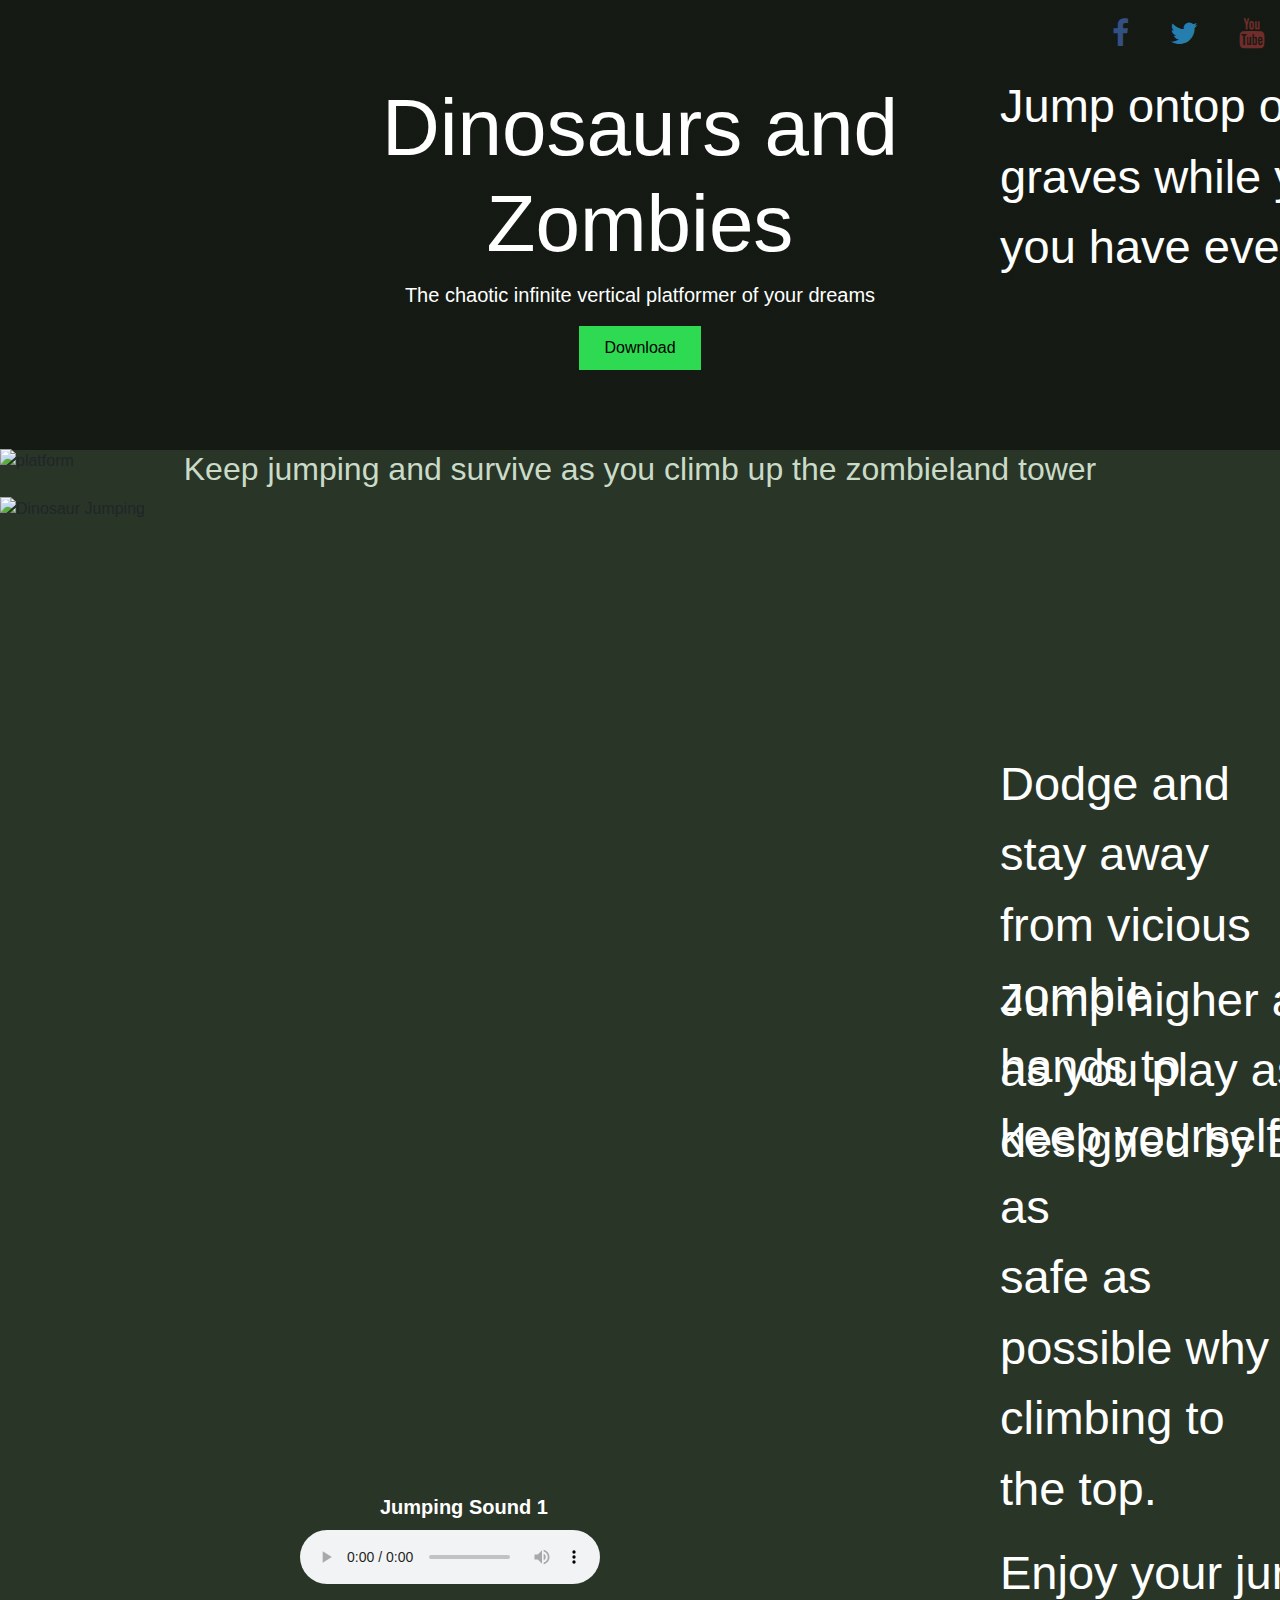
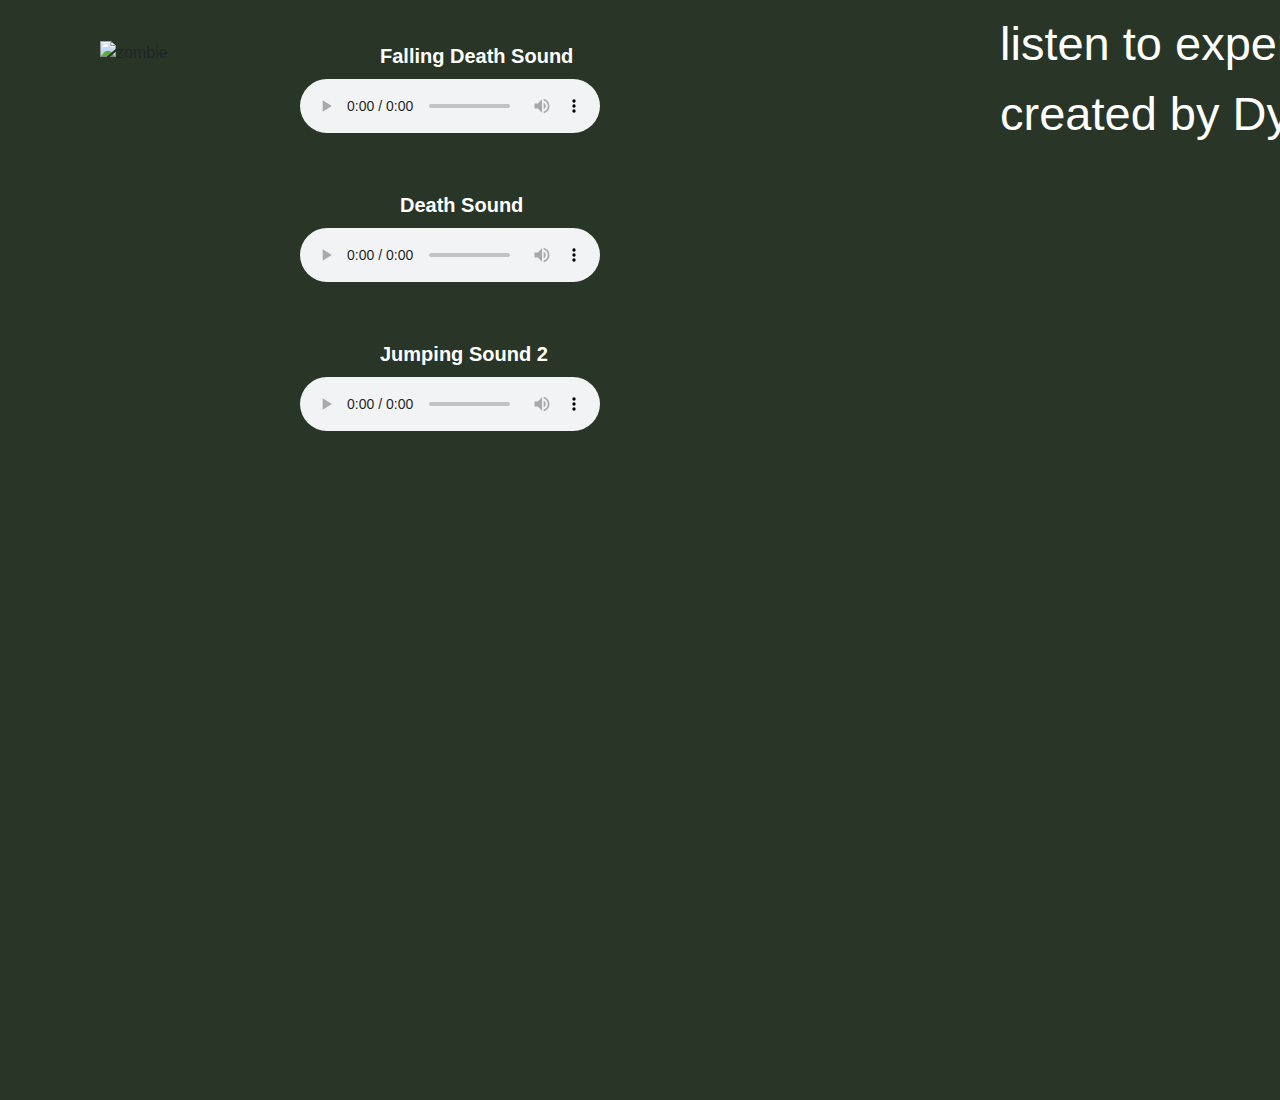
==== index.html @ b971f745 "Rename web.html to index.html" ====
<!DOCTYPE html>
<html>
    <head>
        <title>Dinosaurs and Zombies</title>
        <link rel="stylesheet" href="https://stackpath.bootstrapcdn.com/bootstrap/4.3.1/css/bootstrap.min.css" integrity="sha384-ggOyR0iXCbMQv3Xipma34MD+dH/1fQ784/j6cY/iJTQUOhcWr7x9JvoRxT2MZw1T" crossorigin="anonymous">
        <link rel="stylesheet" href="web.css">
        <link rel="stylesheet" href="https://cdnjs.cloudflare.com/ajax/libs/font-awesome/4.7.0/css/font-awesome.min.css">
        <script> src="web.js"</script>
        <script src="https://ajax.googleapis.com/ajax/libs/jquery/3.5.1/jquery.min.js"></script>
    </head>
<body>
  
<div class="banner">

    <div class="sm">
         <a style="font-size: 30px;" href="https://www.facebook.com/profile.php?id=100071006283721" class="fa fa-facebook"></a>
         <a style="font-size: 30px;" href="https://twitter.com/IncDinosaur" class="fa fa-twitter"></a>
        <a style="font-size: 30px;" href="https://www.youtube.com/channel/UCyEdoO9UFyCjP0G9oESn8aQ/videos" class="fa fa-youtube"></a>
      </div>
    <div class="bigtext">
      <h1 style="font-size: 80px">Dinosaurs and Zombies</h1>
      <p style="font-size: 20px;">The chaotic infinite vertical platformer of your dreams</p>
      <button>Download</button>
    </div>
  </div>  

  <div class="header-text">
    <h2>Keep jumping and survive as you climb up the zombieland tower </h2>
  </div>


  <div style="display:inline-block; vertical-align:top;">
    <img src="C:\Users\Arthur\Downloads\dino-jump.png" alt="Dinosaur Jumping">
  </div>
  <div style="position: relative; left: 1000px; bottom: 450px;"id="txt" style="display:inline-block;" class="highlight_text">
    <p>Jump ontop of dirt mounds and zombie<br>
       graves while you try to reach the highest<br>
       you have ever gone before.</p>
  </div>

<div style="position: relative; bottom: 100px;">
  <div style="display:inline-block; width: 500px; height: 500px; position: relative; bottom: 200px;">
    <img src="C:\Users\Arthur\Downloads\platform.png" alt="platform" style="width: 1000px; height: 1000px">
  </div>
  <div style="margin-left: 1000px; position: relative; bottom: 400px;" id="txt" style="display:inline-block;" class="highlight_text">
    <p>Dodge and stay away from vicious<br>
       zombie hands to keep yourself as<br>
       safe as possible why climbing to the top.</p>
  </div>
</div>

<div style="position: relative; bottom: 150px;">
  <div style="display:inline-block; position: relative; bottom: 250px; left: 100px;">
    <img src="C:\Users\Arthur\Downloads\zombie.png" alt="zombie" style="width: 900px; height: 900px;">
  </div>
  <div style="position: relative; bottom: 950px; left: 1000px;"id="txt" style="display:inline-block;" class="highlight_text">
    <p>Jump higher and higher up the tower<br>
       as you play as this cute T-Rex artistically<br>
       designed by Benjamin Yeom.</p>
  </div>
</div>

<div style="position: relative; bottom: 200px;">
  <label style="position: relative; bottom: 600px; left: 380px;">Jumping Sound 1</label>
  <div style="position: relative; bottom: 600px; left: 300px;">
  <audio controls autoplay>
    <source src="C:\Users\Arthur\Downloads\jumpSound.wav" type="audio/wav">
  </audio>
</div>

<label style="position: relative; bottom: 550px; left: 380px;">Falling Death Sound</label>
<div style="position: relative; bottom: 550px; left: 300px;">
  <audio controls autoplay>
    <source src="C:\Users\Arthur\Downloads\death2.wav" type="audio/wav">
  </audio>
</div>

<label style="position: relative; bottom: 500px; left: 400px;">Death Sound</label>
<div style="position: relative; bottom: 500px; left: 300px;">
  <audio controls autoplay>
    <source src="C:\Users\Arthur\Downloads\death1.wav" type="audio/wav">
  </audio>
</div>

<label style="position: relative; bottom: 450px; left: 380px;">Jumping Sound 2</label>
<div style="position: relative; bottom: 450px; left: 300px;">
  <audio controls autoplay>
    <source src="C:\Users\Arthur\Downloads\jump.wav" type="audio/wav">
  </audio>
</div>

<div style="position: relative; bottom: 950px; left: 1000px;"id="txt" style="display:inline-block;" class="highlight_text">
  <p>Enjoy your jumping journey as you<br>
     listen to expertly crafted sound<br>
     created by Dylan Lee.</p>
</div>
</div>


<script src="https://code.jquery.com/jquery-3.3.1.slim.min.js" integrity="sha384-q8i/X+965DzO0rT7abK41JStQIAqVgRVzpbzo5smXKp4YfRvH+8abtTE1Pi6jizo" crossorigin="anonymous"></script>
<script src="https://cdnjs.cloudflare.com/ajax/libs/popper.js/1.14.7/umd/popper.min.js" integrity="sha384-UO2eT0CpHqdSJQ6hJty5KVphtPhzWj9WO1clHTMGa3JDZwrnQq4sF86dIHNDz0W1" crossorigin="anonymous"></script>
<script src="https://stackpath.bootstrapcdn.com/bootstrap/4.3.1/js/bootstrap.min.js" integrity="sha384-JjSmVgyd0p3pXB1rRibZUAYoIIy6OrQ6VrjIEaFf/nJGzIxFDsf4x0xIM+B07jRM" crossorigin="anonymous"></script>
</body>
</html>
---- web.css ----
body, html {
    height: 100%;
}

h1{
    font-size: xx-large;
}

label{
  color: white;
  font-size: 20px;
  font-weight: 700;
}
/* The hero image */
.banner {
  /* Use "linear-gradient" to add a darken background effect to the image (photographer.jpg). This will make the text easier to read */
  background-image: linear-gradient(rgba(0, 0, 0, 0.5), rgba(0, 0, 0, 0.5)), url("https://media.giphy.com/media/mTrUbEjM1Agta/giphy.gif");
  /* Set a specific height */
  /* Position and center the image to scale nicely on all screens */
  height: 50%;
  background-position: center;
  background-repeat: no-repeat;
  background-size: cover;
  position: relative;
}

/* Place text in the middle of the image */
.bigtext{
  font-family: Verdana, Geneva, Tahoma, sans-serif;
  text-align: center;
  position: absolute;
  top: 50%;
  left: 50%;
  transform: translate(-50%, -50%);
  color: white;
}

.bigtext button {
    border: none;
    outline: 0;
    display: inline-block;
    padding: 10px 25px;
    color: black;
    background-color: rgb(45, 218, 82);
    text-align: center;
    cursor: pointer;
  }
  
  .bigtext button:hover {
    background-color: rgb(10, 63, 3);
    color: white;
  }

  .sm{
    font-size: 40px;
   text-align: right;
   color: white;
  }

  .sm:hover{
    opacity: 0.7;
  }
  .fa-facebook{
    
    padding: 15px;
    color: rgb(66, 103, 178);
  }


  .fa-twitter{
    padding: 15px;
    color: rgb(46, 169, 240);
  }

  .fa-youtube{
    padding: 15px;
    color: rgb(151, 53, 53);
  }

  .header-text{
    text-align: center;
    color: rgb(202, 219, 200);
  }
  body{
    background-color:rgb(41, 53, 39);
    overflow-x:hidden;
  }

  .highlight_text{
    color: white;
    font-size: 47px;
  }
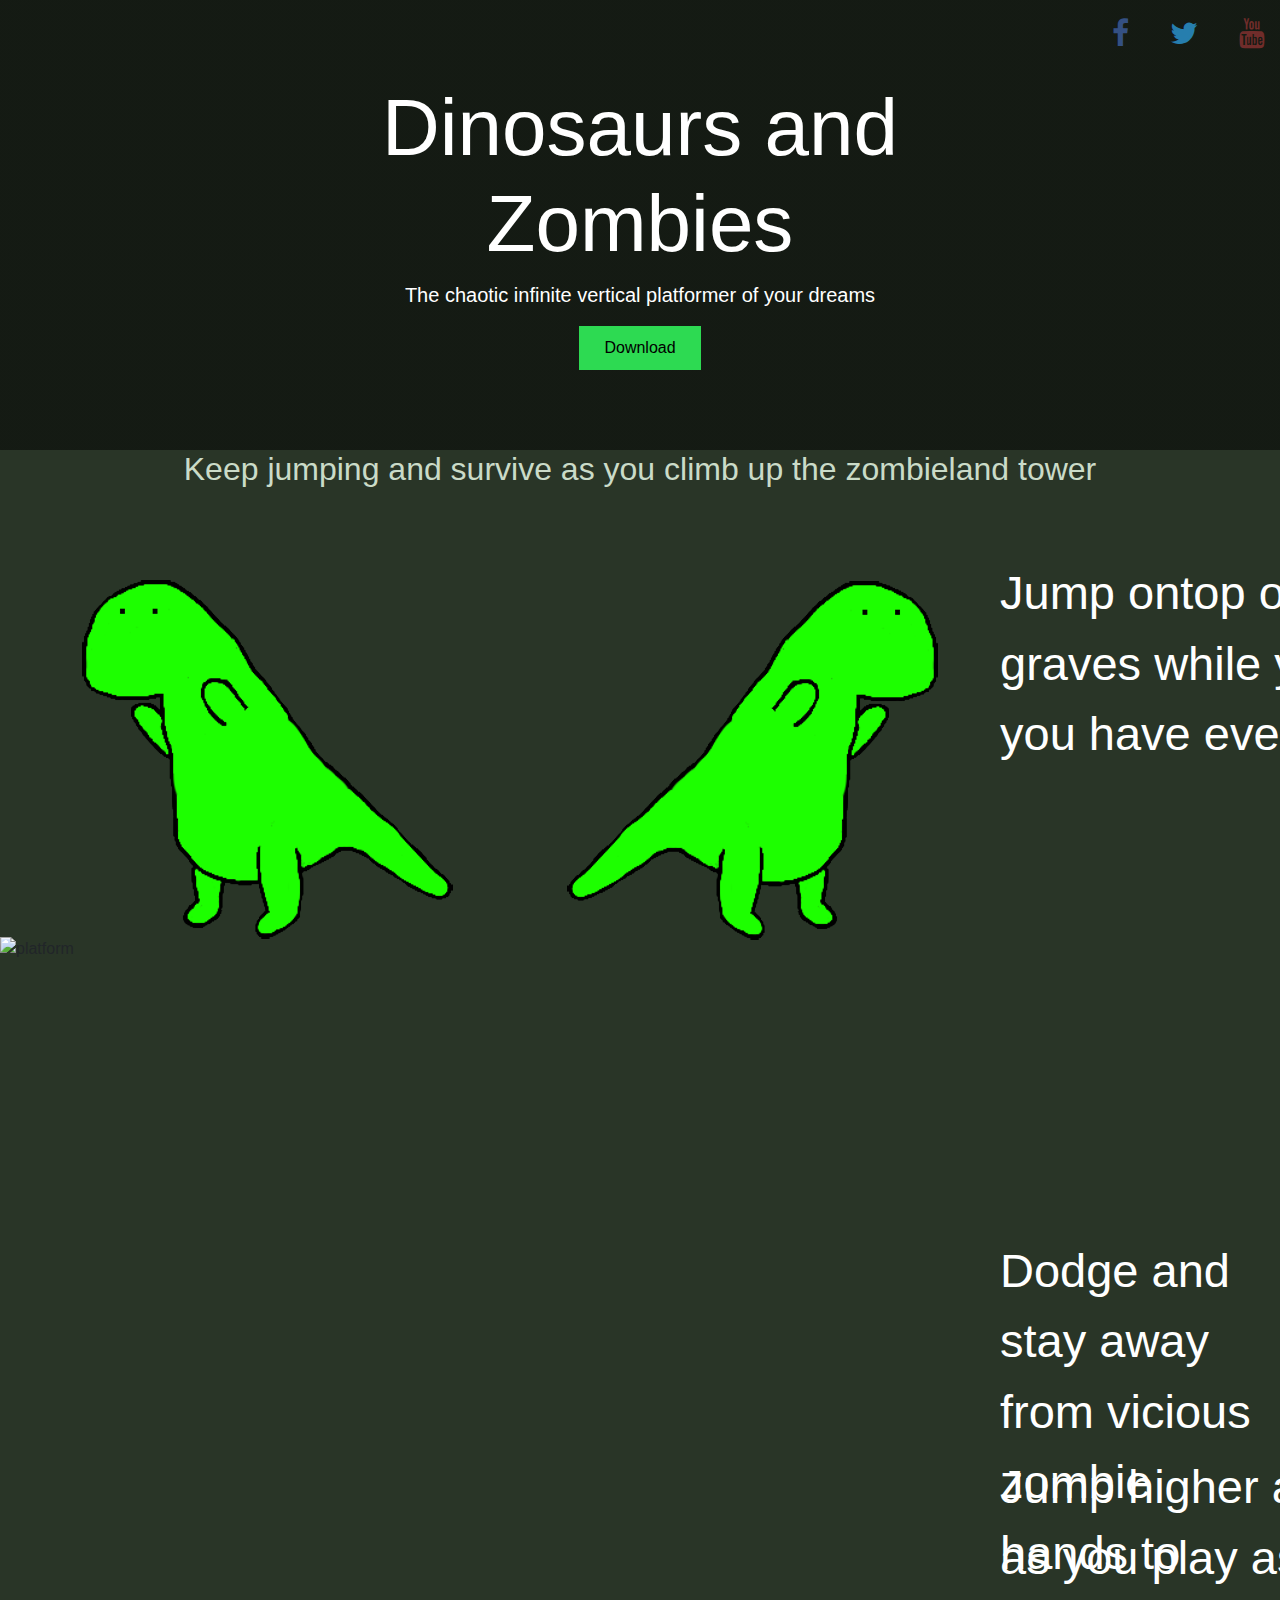
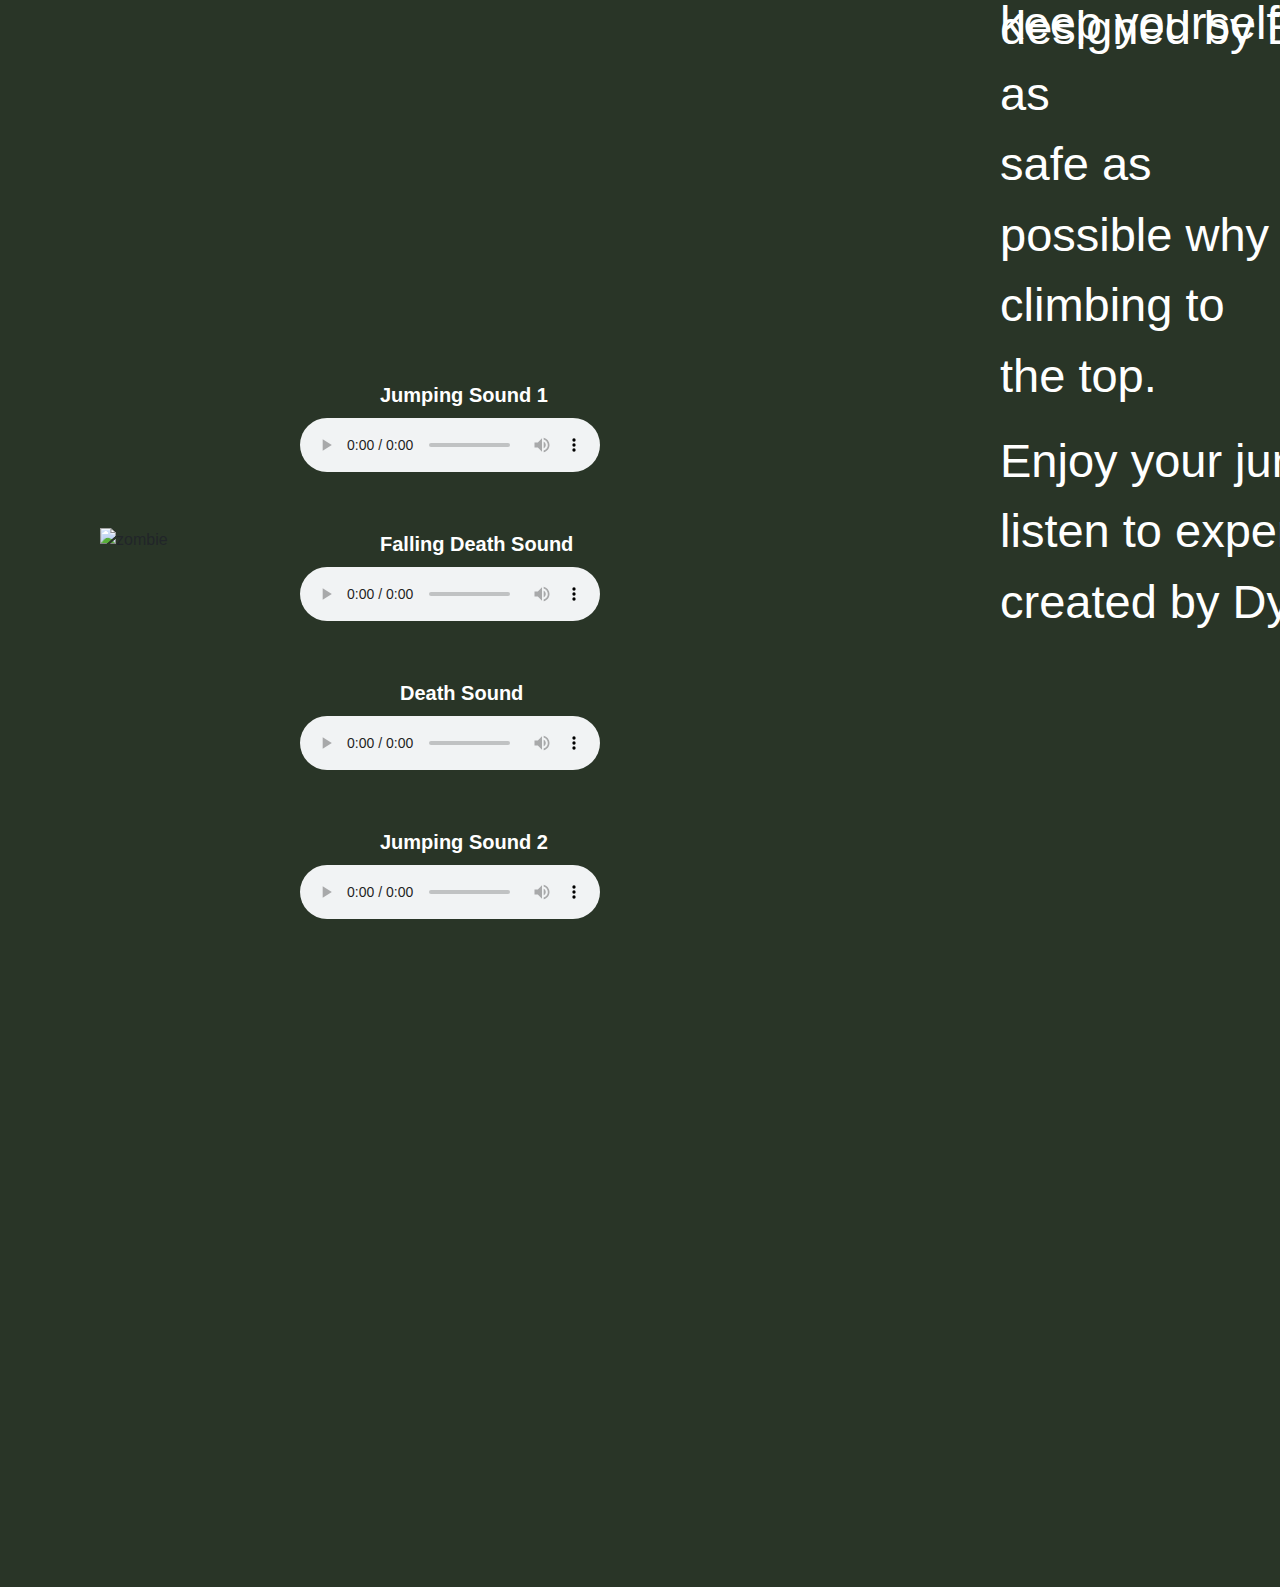
==== commit bf7b0c47: "Update index.html" ====
--- a/index.html
+++ b/index.html
@@ -30,7 +30,7 @@
 
 
   <div style="display:inline-block; vertical-align:top;">
-    <img src="C:\Users\Arthur\Downloads\dino-jump.png" alt="Dinosaur Jumping">
+    <img src="dino-jump.png" alt="Dinosaur Jumping">
   </div>
   <div style="position: relative; left: 1000px; bottom: 450px;"id="txt" style="display:inline-block;" class="highlight_text">
     <p>Jump ontop of dirt mounds and zombie<br>
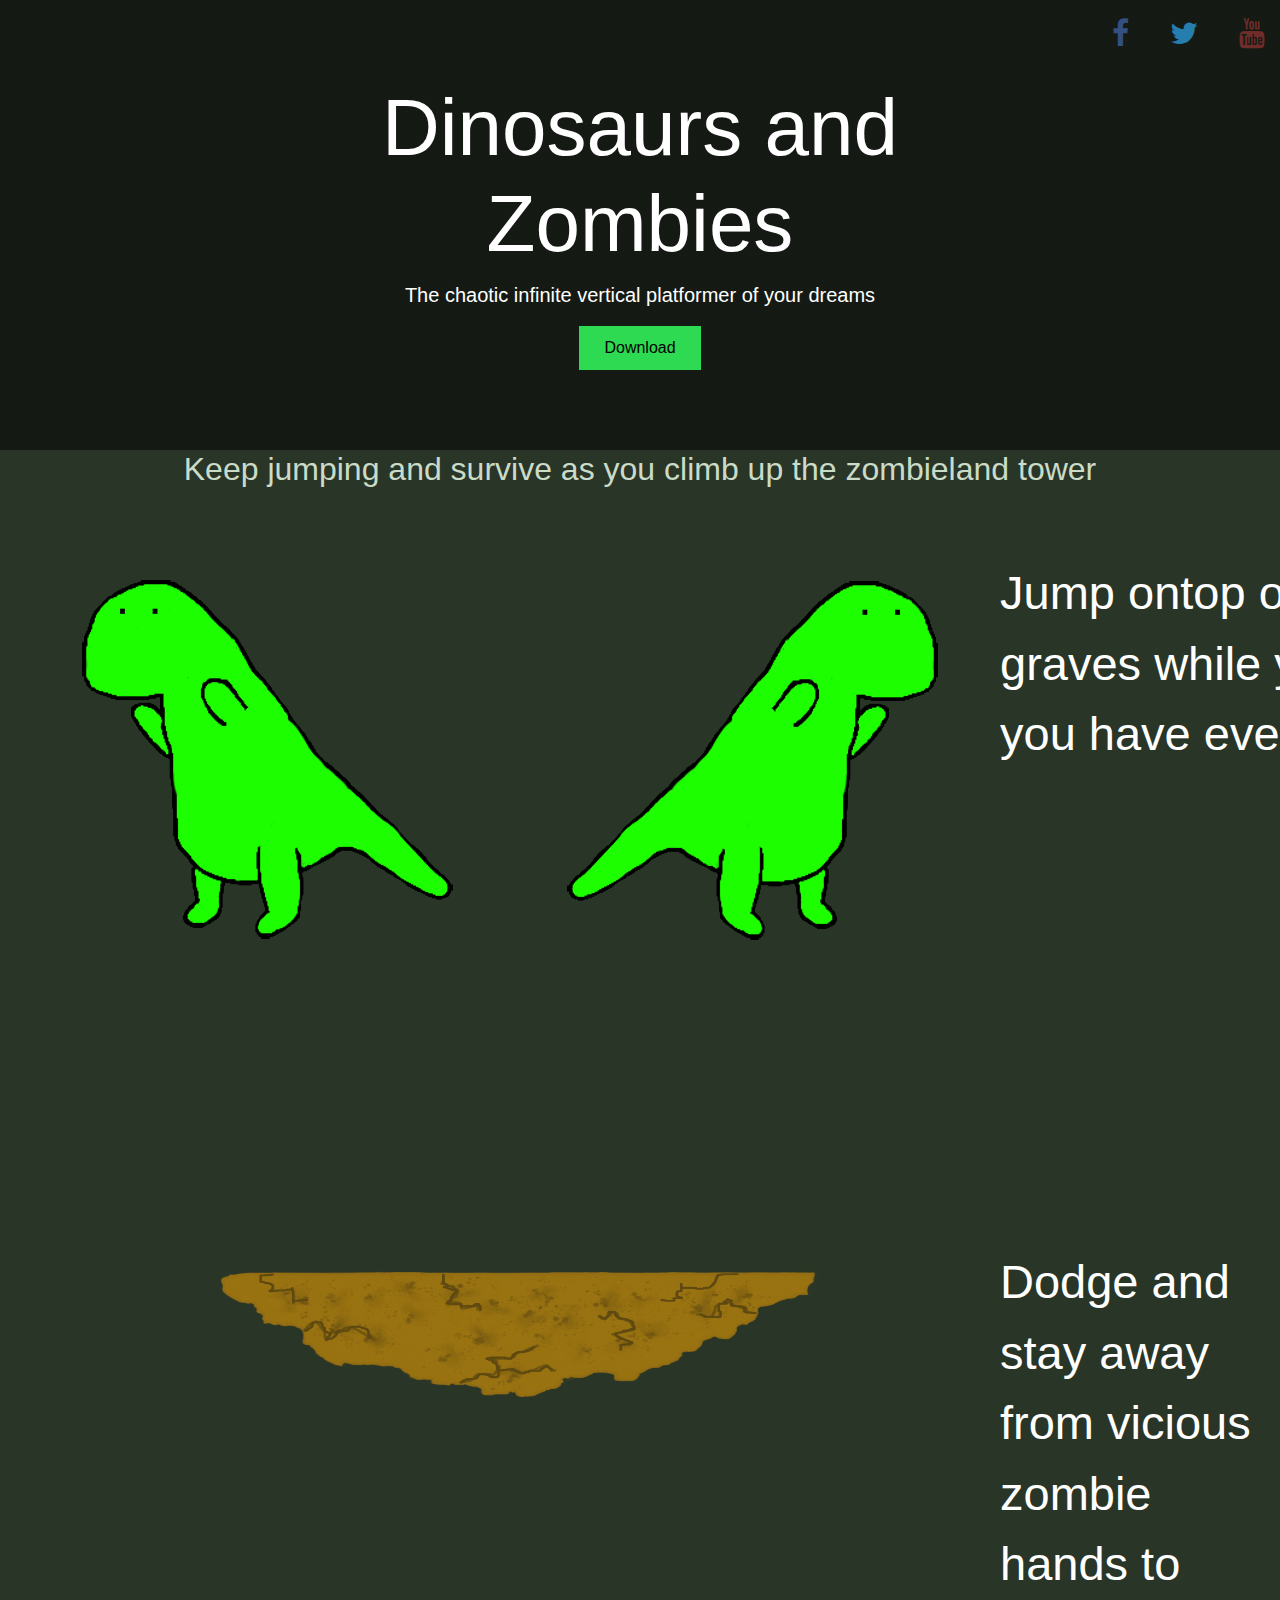
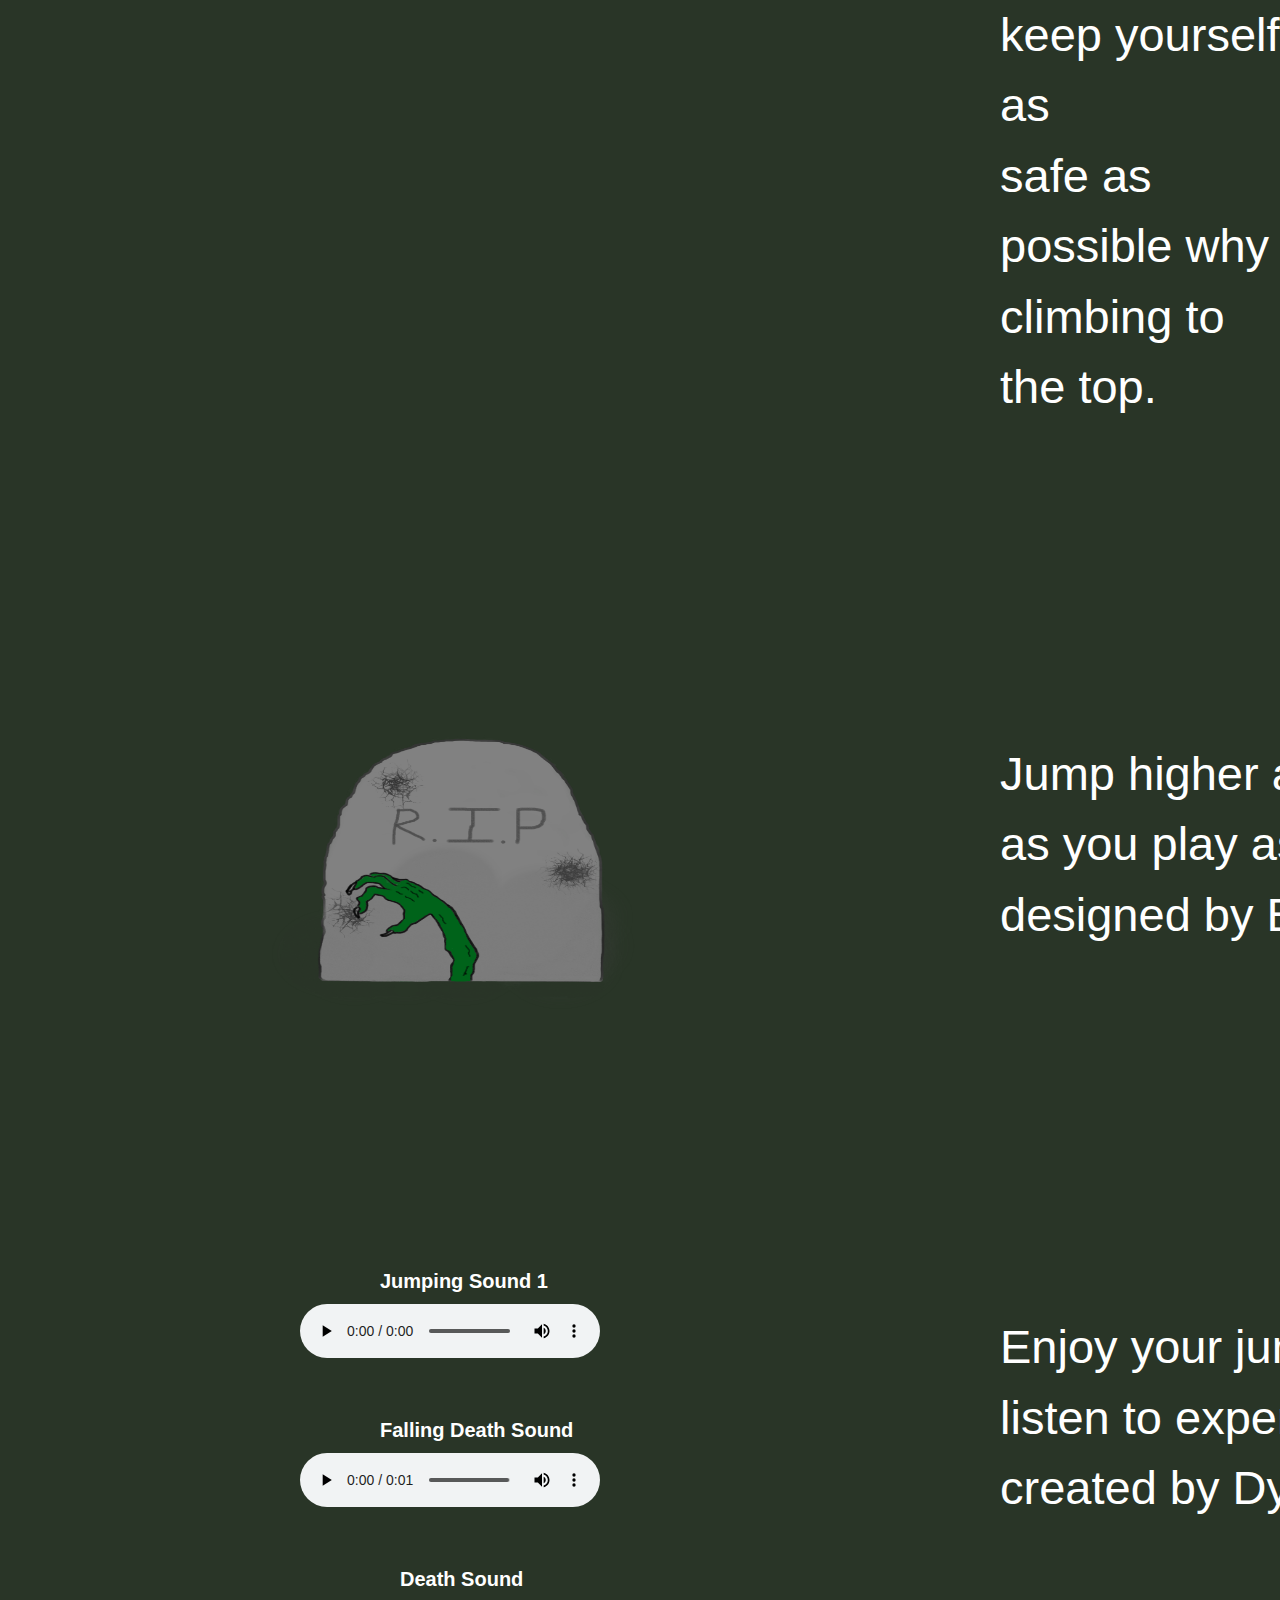
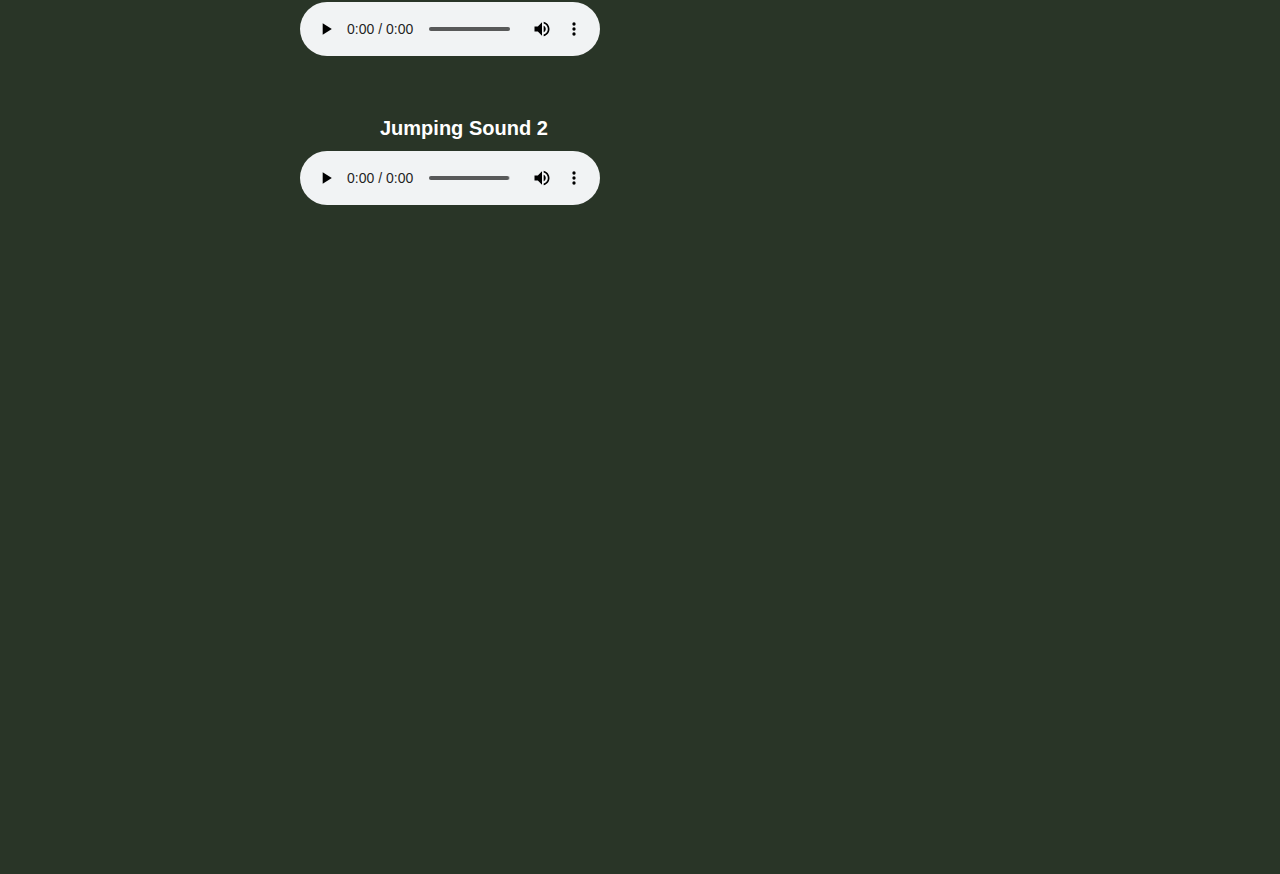
==== commit 3883041f: "Update index.html" ====
--- a/index.html
+++ b/index.html
@@ -40,7 +40,7 @@
 
 <div style="position: relative; bottom: 100px;">
   <div style="display:inline-block; width: 500px; height: 500px; position: relative; bottom: 200px;">
-    <img src="C:\Users\Arthur\Downloads\platform.png" alt="platform" style="width: 1000px; height: 1000px">
+    <img src="platform.png" alt="platform" style="width: 1000px; height: 1000px">
   </div>
   <div style="margin-left: 1000px; position: relative; bottom: 400px;" id="txt" style="display:inline-block;" class="highlight_text">
     <p>Dodge and stay away from vicious<br>
@@ -51,7 +51,7 @@
 
 <div style="position: relative; bottom: 150px;">
   <div style="display:inline-block; position: relative; bottom: 250px; left: 100px;">
-    <img src="C:\Users\Arthur\Downloads\zombie.png" alt="zombie" style="width: 900px; height: 900px;">
+    <img src="zombie.png" alt="zombie" style="width: 900px; height: 900px;">
   </div>
   <div style="position: relative; bottom: 950px; left: 1000px;"id="txt" style="display:inline-block;" class="highlight_text">
     <p>Jump higher and higher up the tower<br>
@@ -64,28 +64,28 @@
   <label style="position: relative; bottom: 600px; left: 380px;">Jumping Sound 1</label>
   <div style="position: relative; bottom: 600px; left: 300px;">
   <audio controls autoplay>
-    <source src="C:\Users\Arthur\Downloads\jumpSound.wav" type="audio/wav">
+    <source src="jumpSound.wav" type="audio/wav">
   </audio>
 </div>
 
 <label style="position: relative; bottom: 550px; left: 380px;">Falling Death Sound</label>
 <div style="position: relative; bottom: 550px; left: 300px;">
   <audio controls autoplay>
-    <source src="C:\Users\Arthur\Downloads\death2.wav" type="audio/wav">
+    <source src="death2.wav" type="audio/wav">
   </audio>
 </div>
 
 <label style="position: relative; bottom: 500px; left: 400px;">Death Sound</label>
 <div style="position: relative; bottom: 500px; left: 300px;">
   <audio controls autoplay>
-    <source src="C:\Users\Arthur\Downloads\death1.wav" type="audio/wav">
+    <source src="death1.wav" type="audio/wav">
   </audio>
 </div>
 
 <label style="position: relative; bottom: 450px; left: 380px;">Jumping Sound 2</label>
 <div style="position: relative; bottom: 450px; left: 300px;">
   <audio controls autoplay>
-    <source src="C:\Users\Arthur\Downloads\jump.wav" type="audio/wav">
+    <source src="jump.wav" type="audio/wav">
   </audio>
 </div>
 
